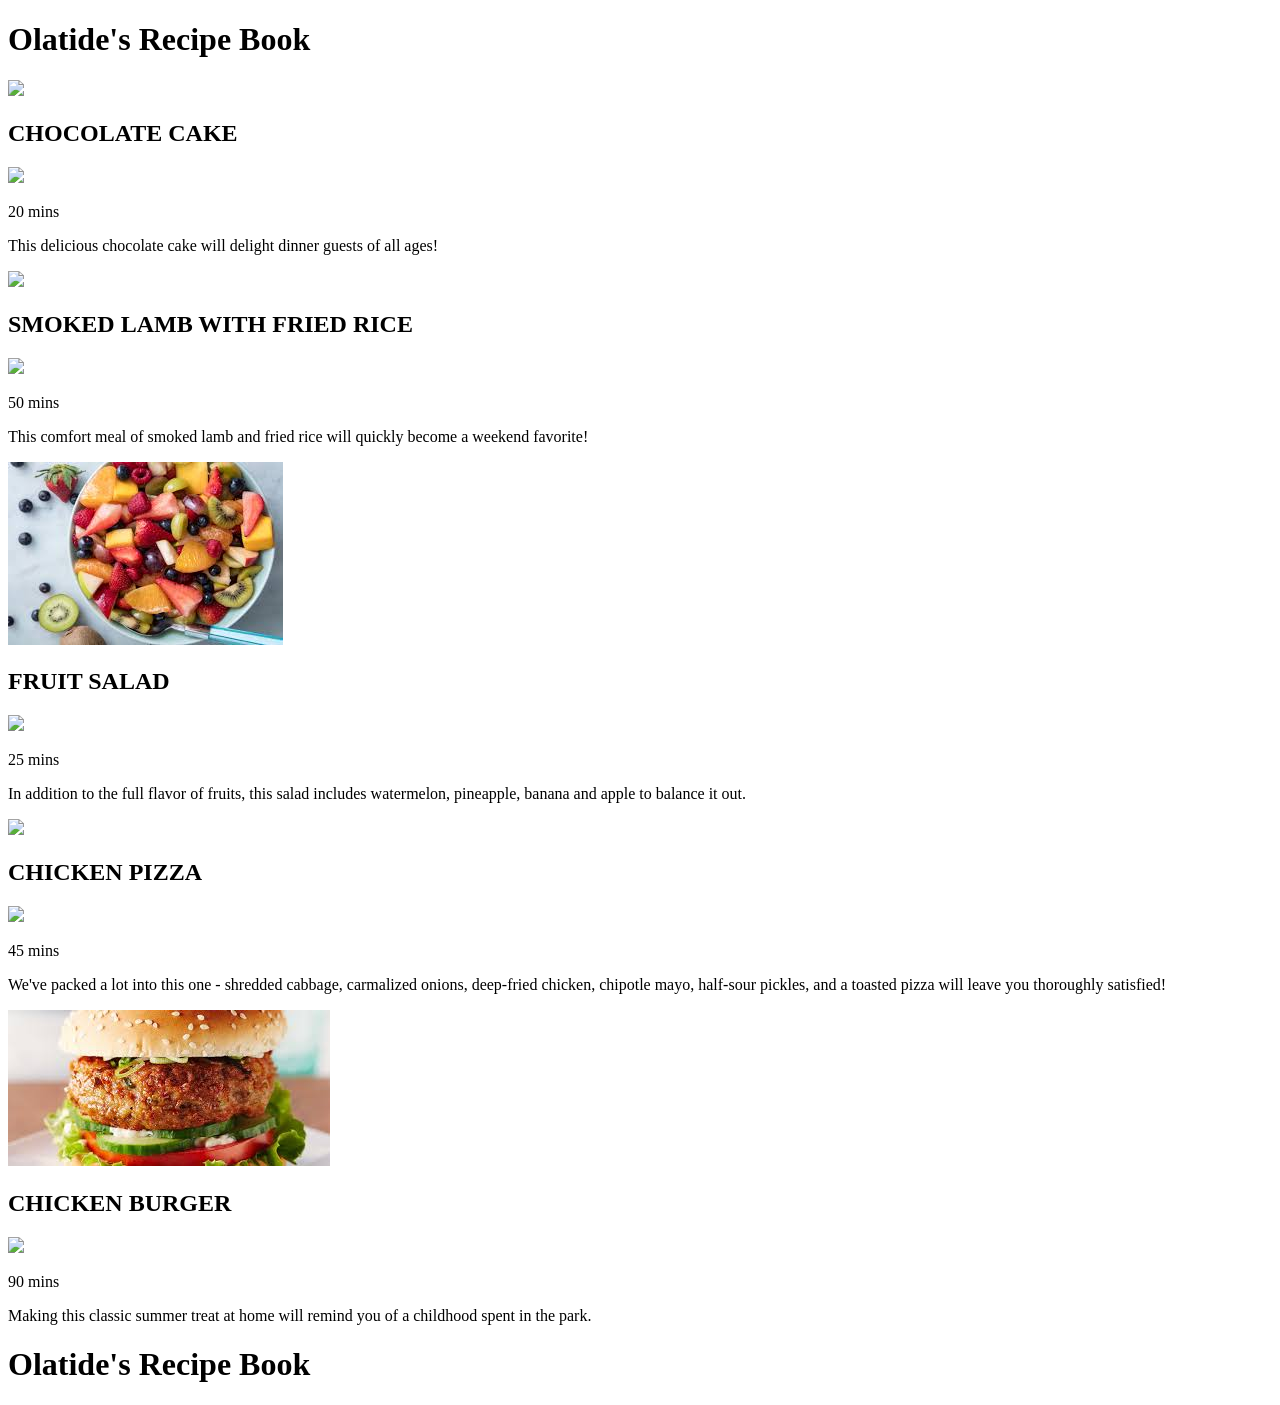
==== index.html @ 3af1debc "Rename RPB.html to index.html" ====
<!DOCTYPE html>
<html>

  <head>
    <meta charset="utf-8">
    <title>Olatide's Recipe Book</title>
    <link rel="stylesheet" type="text/css" href="reset.css" />
    <link rel="stylesheet" type="text/css" href="C:\Users\USER\Documents\New folder\recpe book.css" />
    <link href="https://fonts.googleapis.com/css?family=Poppins:400,600" rel="stylesheet">
    <link href="https://fonts.googleapis.com/css?family=Work+Sans" rel="stylesheet">
  </head>

  <body>

    <div class="container">
        <header>
            <h1>Olatide's Recipe Book</h1>
        </header>
      <main>
        <div class="recipe a">
        <a href="https://thestayathomechef.com/the-most-amazing-chocolate-cake/">
          <img src="https://encrypted-tbn0.gstatic.com/images?q=tbn:ANd9GcR3xH1pcimsmItDOuMHK78at6rfNzUC-k1kwk8eJqpmlxgfwpW-rzUql4lPXg&s" />
          </a>
          <h2>CHOCOLATE CAKE</h2>
          <img src="https://s3.amazonaws.com/codecademy-content/courses/learn-css-grid/lesson-ii/time.svg" class="time" />
          <p class="mins">20 mins</p>
          <p class="description">
            This delicious chocolate cake will delight dinner guests of all ages!</p>
        </div>
        <div class="recipe b">
            <a href="http://www.cookingmaniac.com/lamb-fried-rice/">
          <img src="https://encrypted-tbn0.gstatic.com/images?q=tbn:ANd9GcR33csD1dFxkGTQoa0oNRXkrIBJB_xK4noO2vI6imtj_WZoqvT81tTtamrIIA&s" />
          </a>
          <h2>SMOKED LAMB WITH FRIED RICE</h2>
          <img src="https://s3.amazonaws.com/codecademy-content/courses/learn-css-grid/lesson-ii/time.svg" class="time" />
          <p class="mins">50 mins</p>
          <p class="description">
            This comfort meal of smoked lamb and fried rice will quickly become a weekend favorite!
          </p>
        </div>
        <div class="recipe c">
            <a href="https://www.cookingclassy.com/honey-lime-rainbow-fruit-salad/">
          <img src="[data-uri]" />
          </a>
          <h2>FRUIT SALAD</h2>
          <img src="https://s3.amazonaws.com/codecademy-content/courses/learn-css-grid/lesson-ii/time.svg" class="time" />
          <p class="mins">25 mins</p>
          <p class="description">
            In addition to the full flavor of fruits, this salad includes watermelon, pineapple, banana and apple to balance it out.</p>
        </div>
        <div class="recipe d">
          <a href="https://www.mayoclinic.org/healthy-lifestyle/recipes/caramelized-onion-chicken-pizza/rcp-20197687">
          <img src="https://encrypted-tbn0.gstatic.com/images?q=tbn:ANd9GcTS11Ov7t7Zzh9iNyEpnVYvOMFMneqcI0DReSo6WMa1JVRvwrSH2tRu_0gfoA&s" />
          </a>
          <h2>CHICKEN PIZZA</h2>
          <img src="https://s3.amazonaws.com/codecademy-content/courses/learn-css-grid/lesson-ii/time.svg" class="time" />
          <p class="mins">45 mins</p>
          <p class="description">
            We've packed a lot into this one - shredded cabbage, carmalized onions, deep-fried chicken, chipotle mayo, half-sour pickles, and a toasted pizza will leave you thoroughly satisfied!</p>
        </div>
        <div class="recipe e">
            <a href="https://www.foodnetwork.com/recipes/chicken-burgers-recipe-1913984">
          <img src="[data-uri]" />
          </a>
          <h2>CHICKEN BURGER</h2>
          <img src="https://s3.amazonaws.com/codecademy-content/courses/learn-css-grid/lesson-ii/time.svg" class="time" />
          <p class="mins">90 mins</p>
          <p class="description">
            Making this classic summer treat at home will remind you of a childhood spent in the park.</p>
        </div>
      </main>
    <footer>
        <h1>Olatide's Recipe Book</h1>
    </footer>
    </div>
  </body>

</html>
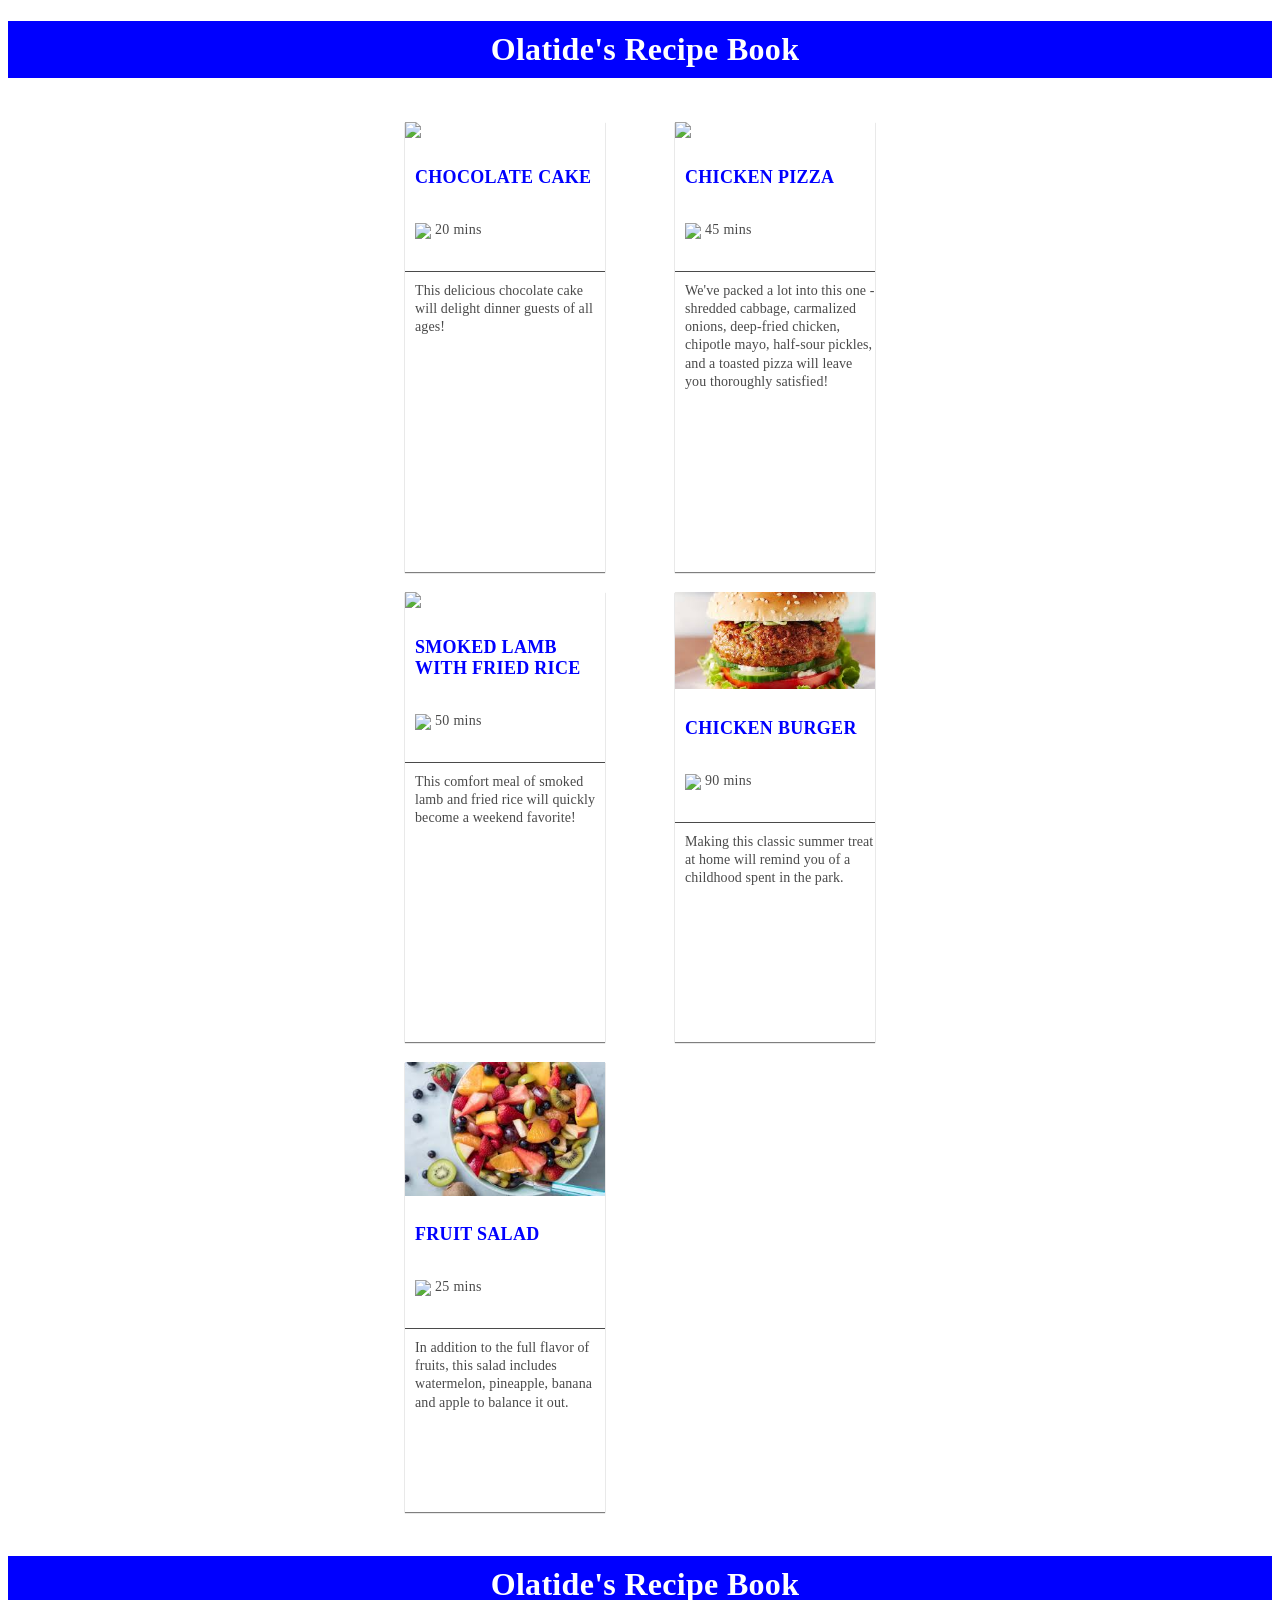
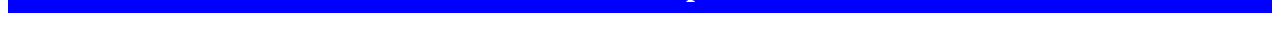
==== commit 0ac26328: "Proper css referencing" ====
--- a/index.html
+++ b/index.html
@@ -5,7 +5,7 @@
     <meta charset="utf-8">
     <title>Olatide's Recipe Book</title>
     <link rel="stylesheet" type="text/css" href="reset.css" />
-    <link rel="stylesheet" type="text/css" href="C:\Users\USER\Documents\New folder\recpe book.css" />
+    <link rel="stylesheet" type="text/css" href="style.css" />
     <link href="https://fonts.googleapis.com/css?family=Poppins:400,600" rel="stylesheet">
     <link href="https://fonts.googleapis.com/css?family=Work+Sans" rel="stylesheet">
   </head>
--- a/style.css
+++ b/style.css
@@ -0,0 +1,103 @@
+header, footer {
+    background-color: blue;
+  text-align: center;
+  min-width: 500px;
+}
+
+main {
+  display: grid;
+  grid-template-columns: 250px 250px;
+  grid-template-rows: repeat(3, 450px);
+  grid-gap: 20px;
+  margin-top: 44px;
+  grid-auto-rows: 500px;
+  justify-items: center;
+  justify-content: center;
+  align-items: stretch;
+  align-content: center;
+  grid-auto-rows: 500px;
+  grid-auto-flow: column;
+}
+
+h2 {
+  font-family: Poppins;
+  font-size: 18px;
+  font-weight: 600;
+  letter-spacing: 0.3px;
+  text-align: left;
+  color: blue;
+  padding: 10px 0px 10px 10px;
+}
+h1 {
+    font-family: Poppins;
+    font-weight: 600;
+    letter-spacing: 0.3px;
+    text-align: center;
+    color: white;
+    padding: 10px 0px 10px 10px;  
+}
+
+img {
+  width: 100%;
+  height: auto;
+}
+
+.recipe {
+  box-shadow: 0 1px 1px 0 rgba(0, 0, 0, 0.5);
+  width: 200px;
+}
+
+.a {
+   
+}
+
+.c {
+  
+}
+
+.time {
+  padding-left: 10px;
+  padding-top: 10px;
+  width: 20px;
+  height: auto;
+}
+
+.mins {
+  display: inline-block;
+  font-family: Poppins;
+  font-size: 14px;
+  font-weight: 500;
+  letter-spacing: 0.3px;
+  text-align: left;
+  color: #4a4a4a;
+  position: relative;
+  bottom: 5px;
+}
+
+.description {
+  font-family: Work Sans;
+  font-size: 14px;
+  font-weight: 300;
+  line-height: 1.29;
+  letter-spacing: 0.1px;
+  text-align: left;
+  color: #4a4a4a;
+  padding: 10px 0px 10px 10px;
+  border-top: 1px solid #4a4a4a;
+}
+
+.logo {
+  width: 1000px;
+  height: 21.1px;
+  object-fit: contain;
+  padding: 20px;
+}
+
+.container {
+  min-width: 500px;
+  margin: auto;
+}
+
+footer {
+  margin-top: 44px;
+}
